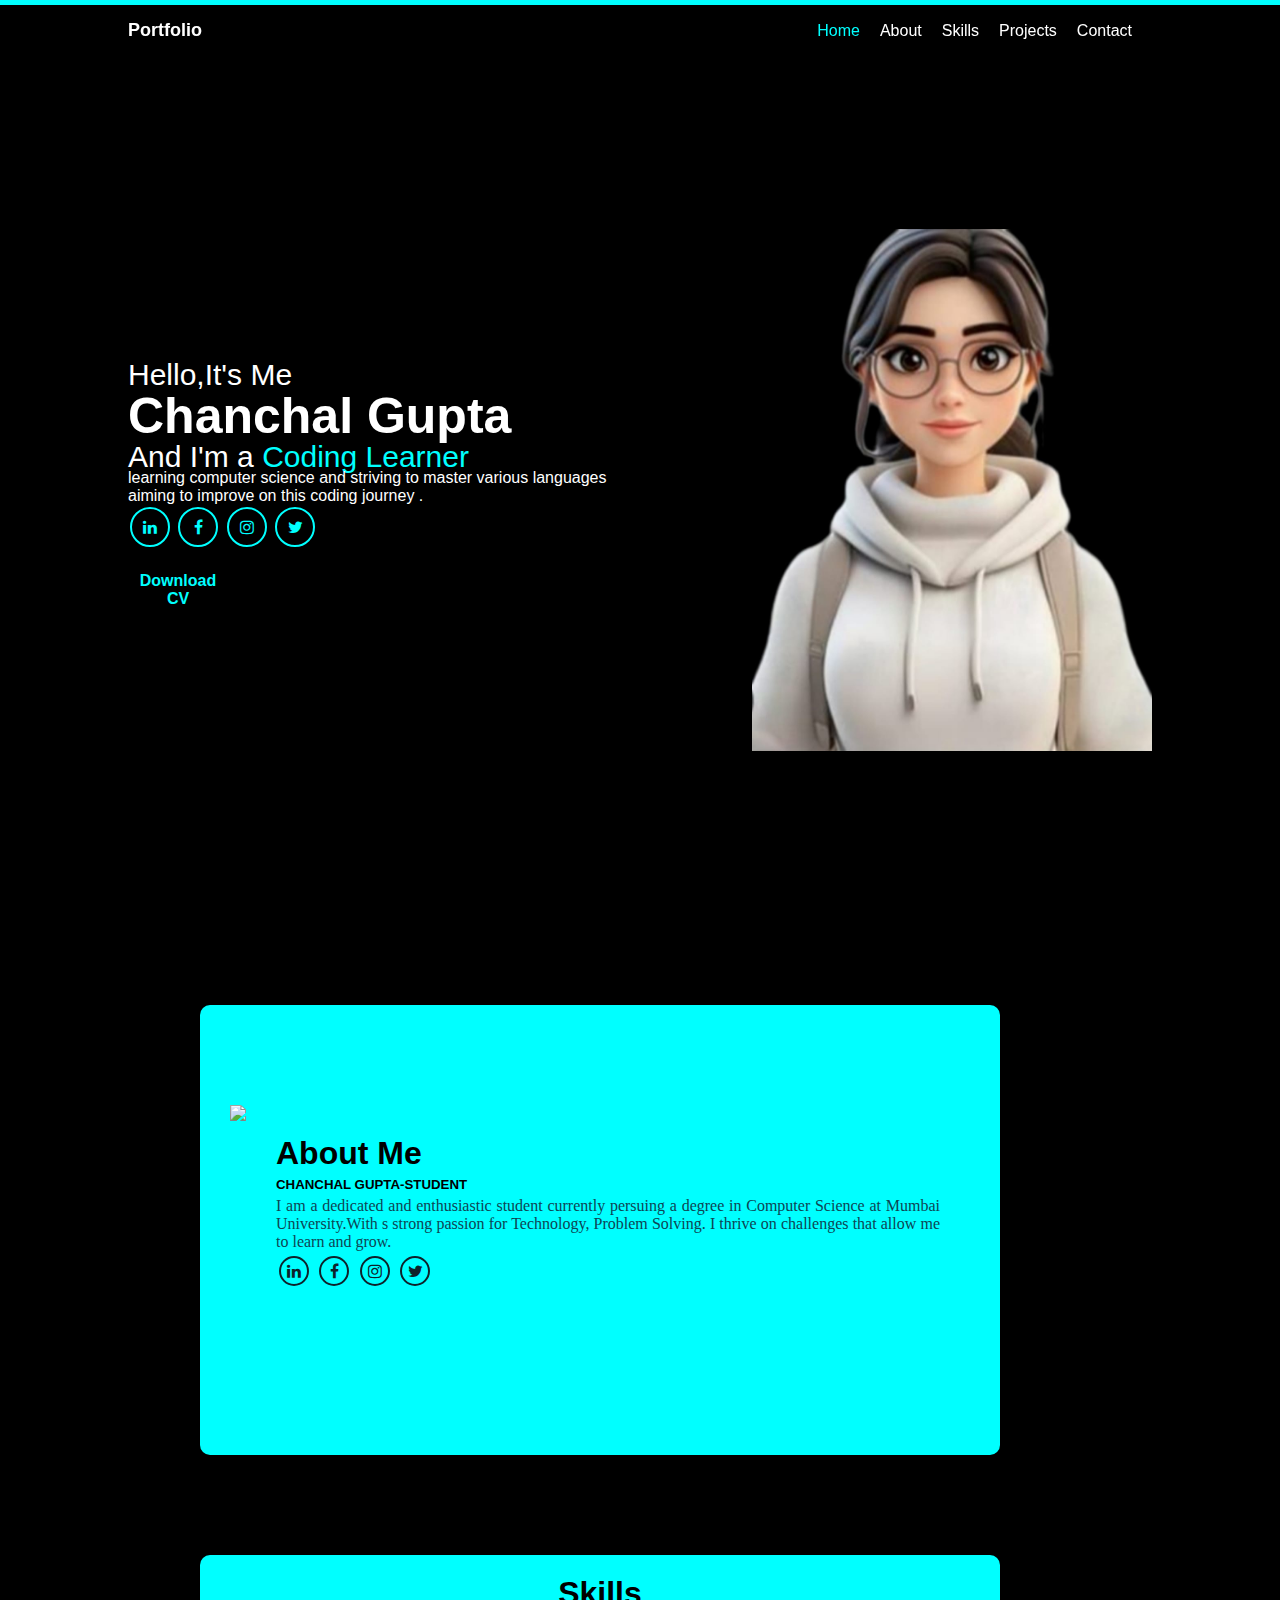
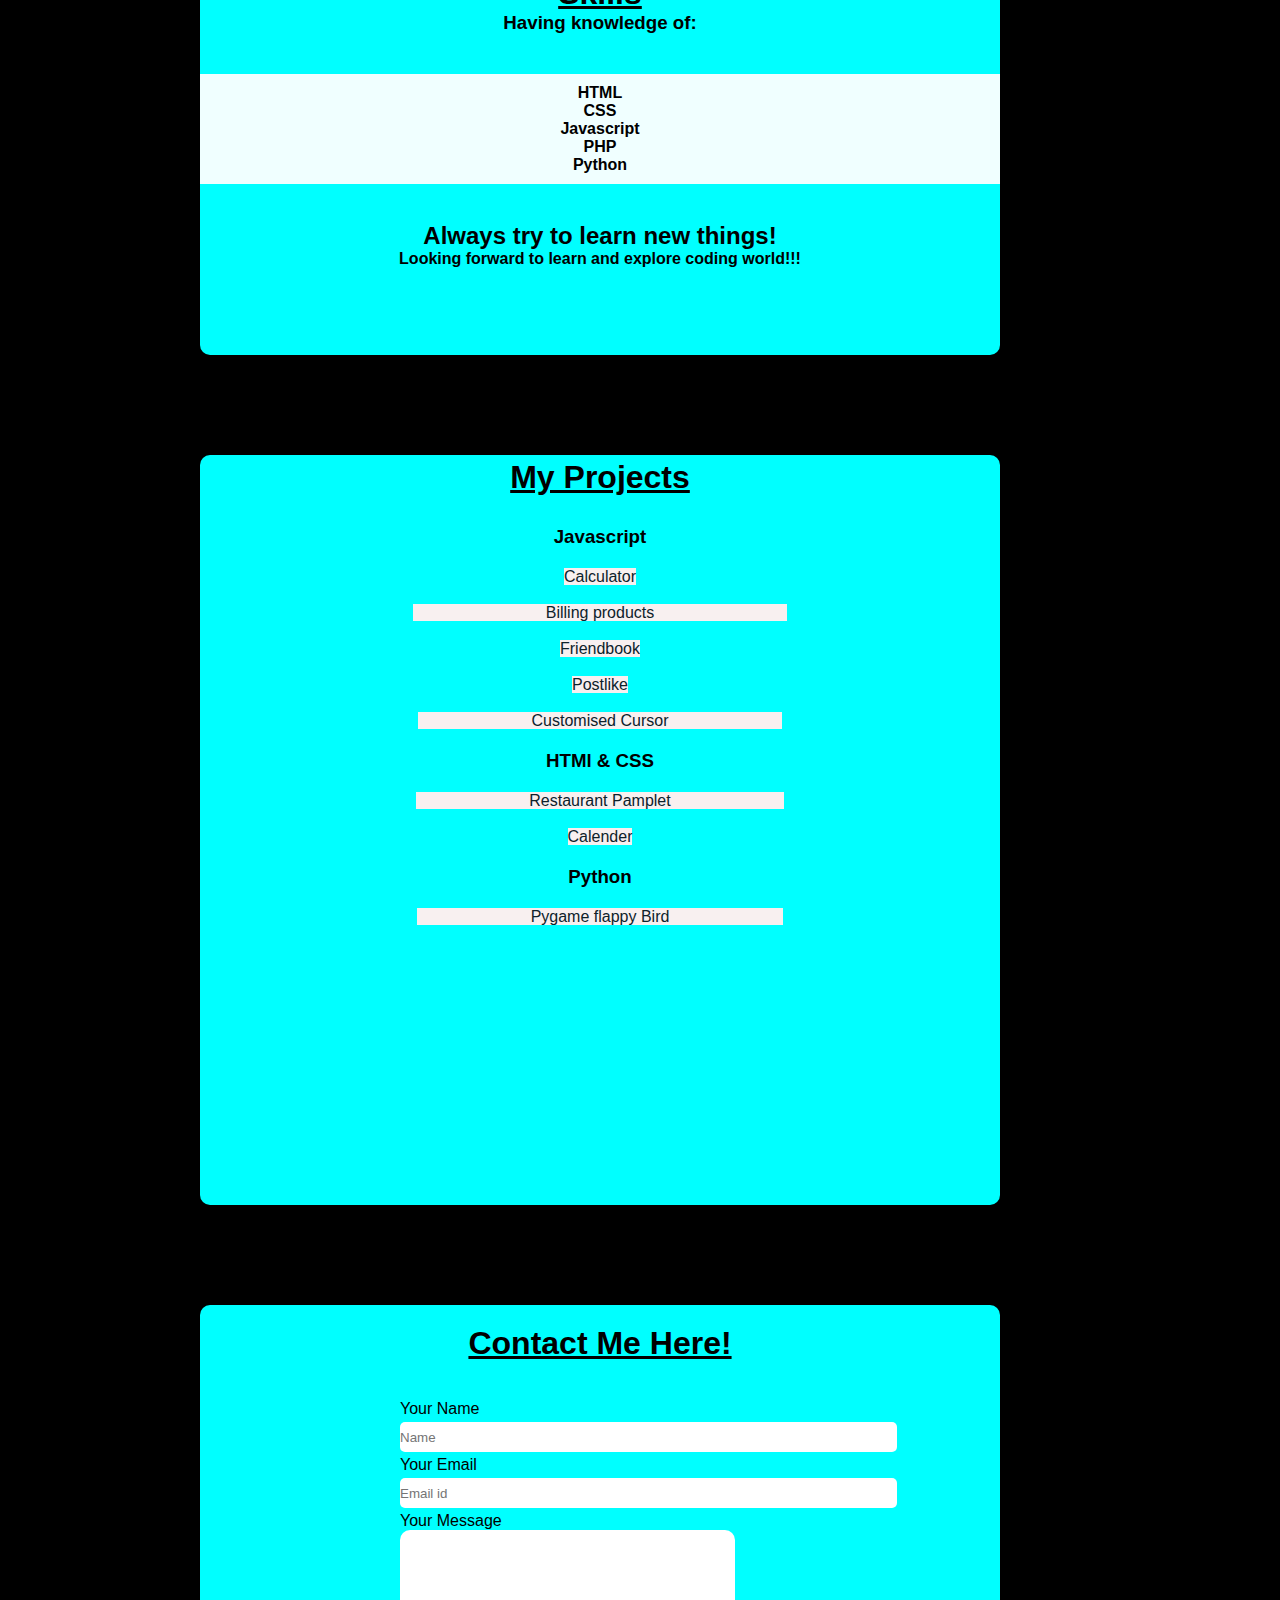
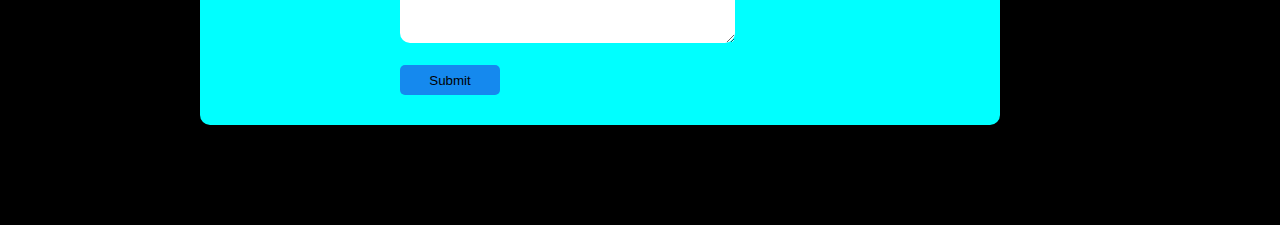
==== portfolio.html @ 6df9cac2 "Portfolio" ====
<html>

    <head>
        <link rel="stylesheet"  href="portfolio_sources/style.css">
        <link rel="stylesheet" href="https://cdnjs.cloudflare.com/ajax/libs/font-awesome/4.7.0/css/font-awesome.min.css">
    <title>Portfolio</title>
    </head>
<body>
   
    <div class="line"></div>
    <header class="header">
        <a href="#" class="logo">Portfolio</h2>
         <nav class="navbar"> 
           <a style="color: aqua;"href="#" style="--i:1"> Home</a>
           <a href="portfolio_sources/about.html" style="--i:2"> About</a>
           <a href="portfolio_sources/skills.html" style="--i:3">Skills</a>
           <a href="portfolio_sources/projects.html" style="--i:4">Projects</a>
           <a href="portfolio_sources/contact.html" style="--i:5"> Contact</a>
        </nav>
    </header>
    <section  id="home-section" class="home">
        <div class="home-content">
        <h3>Hello,It's Me</h3>
        <h1>Chanchal Gupta</h1>
        <h3>And I'm a <span style="color: aqua;">Coding Learner</span> </h3>
        <p> learning computer science and striving to master various languages <br>
     aiming to improve on this coding journey .</p>
      <div class="social-media">
        <a href="#" class="fa fa-linkedin"></a>
        <a href="#" class="fa fa-facebook"> </a>
        <a href="#" class="fa fa-instagram"></a>
        <a href="#" class="fa fa-twitter"></a>
      </div>
      <br>
      <a class="button" href="#">
        <span></span>
        <span></span>
        <span></span>
        <span></span>
        Download CV</a>
      </div>
      <div class="home-img">
        <img src="portfolio_sources/portfoloianime.jpeg" alt="portfolio" >
      </div>
    </section>
    <section class="about">
        
      <div class="img">
          <img src="portfolio.jpg" >
      </div>
      <div class="intro">
      <h1 >About Me</h1>
      <h5 style="padding: 5px 0;">CHANCHAL GUPTA-STUDENT</h5>
      <p>I am a dedicated and enthusiastic student currently persuing a degree in Computer Science
           at Mumbai University.With s strong passion for Technology, Problem Solving. I thrive on
            challenges that allow me to learn and grow.
      
      </p>
         <div class="social">
          <a href="#" class="fa fa-linkedin"></a>
          <a href="#" class="fa fa-facebook"> </a>
          <a href="#" class="fa fa-instagram"></a>
          <a href="#" class="fa fa-twitter"></a>
         </div>
      </div>
      </section>
  

  <section id="skills-section" class="skills">
  
  <h1>Skills</h1>
  <h3>Having knowledge of:</h3>
  <ul>
      <li>HTML</li>
      <li>CSS</li>
      <li>Javascript</li>
      <li>PHP</li>
      <li>Python</li>
  </ul>
  <h2 style="padding-top:1cm;">Always try to learn new things!</h2>
  <h4>Looking forward to learn and explore coding world!!!</h4>
  
</section>
<section id="projects-section" class="projects">
  
    <h1> My Projects</h1>

    <h3>Javascript</h3>
    <a href="portfolio_sources/calculator.html" >Calculator</a><br><br>
    <a style ="padding-left: 3.5cm;padding-right:3.5cm ;" href="portfolio_sources/onblur.html" >Billing products</a><br><br>
    <a href="portfolio_sources/freindtool.html">Friendbook</a><br><br>
    
    <a href="portfolio_sources/postlike.html">Postlike </a><br><br>
    <a style ="padding-left: 3cm;padding-right:3cm ;"href="portfolio_sources/cursor.html">Customised Cursor</a>
    
    <h3> HTMl & CSS</h3>
    
    <a style ="padding-left: 3cm;padding-right:3cm ;"  href="portfolio_sources/restaurent pamplet.html">Restaurant Pamplet </a><br><br>
    <a href="portfolio_sources/calender.html">Calender</a><br>
    
    <h3>Python</h3>
    
    <a style ="padding-left: 3cm;padding-right:3cm ;"  href="">Pygame flappy Bird</a>
    
    

</section>
<section id="contact-section" class="contact">
  
    <h1 style="text-align: center;
        padding:20px 0;">Contact Me Here!</h1> 
    <br>
    <form>
   <label for="fname">Your Name</label><br>
    <input type="text" id="name" size="60" placeholder="Name"><br>
   <label for="femail">Your Email</label><br>
    <input id="email" size="60" placeholder="Email id" ><br>
    <lable for="fmessage">Your Message</lable><br>
    <textarea  id="text" cols="40" rows="6" ></textarea><br><br>
    <input class="submit" type="submit">


    </form>
    <script src="script2.js" ></script>
</body>
</html>
---- portfolio_sources/style.css ----
*{
  margin:0;
  padding:0;
  box-sizing:border-box;

}

@keyframes slidedown {
  from {transform: translateY(100px);
  opacity:0;}
  to {transform:translateY(0);opacity:1;}
 }
@keyframes slideside{
  from{transform:translateX(100px);
  opacity:0;}
  to{transform:translateX(0px);
  opacity:1;}
}
@keyframes blur{
  from{opacity:1;}
  to{opacity:0;}
}
@keyframes bigger{
  from{font-size:smaller; font-weight: 400;}
  to{font-size:30px; font-weight: 700;}
}
@keyframes line1{
  from{transform:translateX(-35cm)}
  to{transform:translateX(0px)}
}

body
{background-color:black;
color: white;
border:2px;
border-radius:5px;
position:relative;
align-items: center;
justify-content: center ;

}


header
{
  position: fixed;
   width:100%;
   left:0;
   top:0;
   padding:20px 10%;
   display:flex;
   color: white;
   justify-content: space-between;
   align-items: center;
   z-index: 100;

}

.logo
{ color:white;font-size:large;
  font-weight: 700;
  font-family:Verdana, Geneva, Tahoma, sans-serif;
text-decoration: none;
animation: bigger 2s forwards;
}
.logo1{color:white;font-size:large;
  font-weight: 700;
  font-family:Verdana, Geneva, Tahoma, sans-serif;
text-decoration: none;}
.navbar1 a{
  color:white;
  top: 0;
  text-decoration:none;
  font-family: Helvetica,Arial,Georgia,Tahoma,Roboto;
  float: left;
  padding-left: 20px;
  transition: font-size 1s;
 
}
.navbar1 a:hover{color:aqua;
}
.navbar a
            { color:white;
              top: 0;
              text-decoration:none;
              font-family:Helvetica,Arial,Georgia,Tahoma,Roboto;
              float: left;
              padding-left: 20px;
              transition: font-size 1s;
              animation: slidedown .5s ease forwards;;
              animation-delay: calc(.2s*var(--i));
              
            }
            .navbar a:hover{color:aqua;
            font-size: 25px;}
           
             
.social-media a
             {  color:aqua;
              text-decoration: none;
              display: inline-flex;
              justify-content: center;
              align-items: center;
                height: 40px;
                width: 40px;
                border:2px solid aqua;
                border-radius: 50%;
                margin:2px;
                padding:4px;
                }  
               .social-media a:hover
               {
                background-color:aqua;
                color:rgb(14, 34, 43);
                box-shadow:0 0 5px aqua,
                           0 0 25px aqua,
                           0 0 50px aqua,
                           0 0 200px aqua;
                    }
.button
{background-color:black;
  color:aqua;
text-decoration: none;
text-align: center;
display:inline-block;
font-weight: bold;
width: 100px;
height:50px;

padding:5px;

}

.button:hover{background-color:aqua;
  color:rgb(14, 34, 43);
  box-shadow:0 0 5px aqua,
             0 0 25px aqua,
             0 0 50px aqua,
             0 0 200px aqua;
-webkit-box-reflect: below 1px linear-gradient(transparent,black);

            }



.home
    {position: relative;
     width: 100%;
     height:100vh;
     display:flex;
     font-family:'Segoe UI', Tahoma, Geneva, Verdana, sans-serif;
     justify-content: space-between;
     align-items: center;
     padding: 70px 10% 0;
     }
.home-content
               {max-width: 500px;}
.home-content h1{font-size: 50px;
                 font-weight: 700;
                margin:-3px 0;}
.home-content h3{font-size:30px ;
                  font-weight: 400;
                  margin: -5px 0;
                   animation-name:slideside;
                   animation-duration: 2s;
                   animation-timing-function: cubic-bezier(0.075, 0.82, 0.165, 1);
                   animation-direction: forward;
}
.home-img img 
               {width: 400px;
                border-width:2px;
                
                
                animation-name: blur;
                animation-duration: 2s;
                animation-timing-function: ease-in-out;
                
               }
.line {
  height: 5px;
  width:35cm;
  background-color: aqua;
  animation-name: line1;
  animation-duration: 2s;
  animation-iteration-count:1;
  animation-timing-function: ease-in;
  
  
}
.skills{
  height:400px;
  width:800px ;
  border-width: 2px;
  border-radius: 10px;
  background-color:aqua;
  color:black;
  margin:100px 200px;
  text-align: center;
  padding-top: 20px;
  font-family: 'Segoe UI', Tahoma, Geneva, Verdana, sans-serif;

  
}
.skills h1{text-decoration: underline;
}

.box{
  height: 55%;
  width:55%;
  display:flex;
}

.skills ul{
  font-weight: 700;
  border:2px;
  box-sizing:border-box;
  background-color:azure;
  
  margin-top: 40px;
  
  padding: 10px 0;
}
.projects
        {
            height:750px;
            width: 800px;
            border-width: 2px;
            border-radius: 10px;
            text-align: center;
            margin:100px 200px;
            padding-top: 4px;
            padding-bottom: 4px;
            background-color: aqua;
            color:black;
            justify-content: space-between;
            font-family: 'Segoe UI', Tahoma, Geneva, Verdana, sans-serif;
            position: relative;
        }
      
        
        .projects h1{
            padding-bottom: 10px;
            text-decoration: underline;
            text-wrap:initial;
            text-shadow: 1cm;
        }
        .projects h3{
            padding:20px;
        }
        
        
        

        
        
       .projects a{
            text-decoration: none;
           
             justify-content: space-between;
           
            font-family: Arial, Helvetica, sans-serif;
            background-color:rgb(248, 240, 240);
            color:rgb(14, 34, 43);
            
        }
        
        .projects a:hover{background-color:rgb(14, 34, 43) ;
        color:rgb(242, 240, 240);}
        .contact{
          height:420px;
          width: 800px;
          border-width: 2px;
          margin:100px 200px;
          border-radius: 10px;
          background-color:aqua;
          color:black;
          font-family: 'Segoe UI', Tahoma, Geneva, Verdana, sans-serif;
          }
          .contact form{
              padding-left: 200px;
          }
          .contact h1{
            text-decoration:underline;
          }
     
     .contact input{
      height:30px;
      margin:4px 0;
      
      border:none;
      border-radius:5px;
  
     }
     .contact textarea{
      height:3cm;
      border:none;
      
      border-radius: 10px;
      
     }
      .submit{
      color:black;
      background-color: rgb(21, 137, 238);
      width: 100px;
      height:40px;
      border:5px;
      
      transition-duration: 0.4s;
     }
     .submit:hover{color: rgb(21, 137, 238);
      background-color:pink;
      border-radius:30px;
      box-shadow: 0 12px 16px 0
      rgba(0,0,0,0,24),0 17px 50px 0
      rgba(0,0,0,0,19);
      
  }
  
  .about
        {
            height:450px;
            width: 800px;
            border-width: 2px;
            border-radius: 10px;
            text-align:justify;
            margin:100px 200px;
            padding: 100px 30px;
            
            background-color: aqua;
            color:black;
            justify-content:space-between;
            font-family: 'Segoe UI', Tahoma, Geneva, Verdana, sans-serif;
            display:flex;
            
        }
  .intro{
    padding: 30px 30px;
    
  }
  .intro p{font-family: serif;
    color:#0e4554 ;
  }
  .social a
  { color:rgb(14, 34, 43);
    text-decoration: none;
    display: inline-flex;
    justify-content: center;
    align-items: center;
      height: 30px;
      width: 30px;
      border:2px solid rgb(14, 34, 43);
      border-radius: 50%;
      margin:3px;
      margin-top: 5px;
      padding:2px;
      }  
     .social a:hover
     {background-color:rgb(14, 34, 43);
      color:aqua;  }
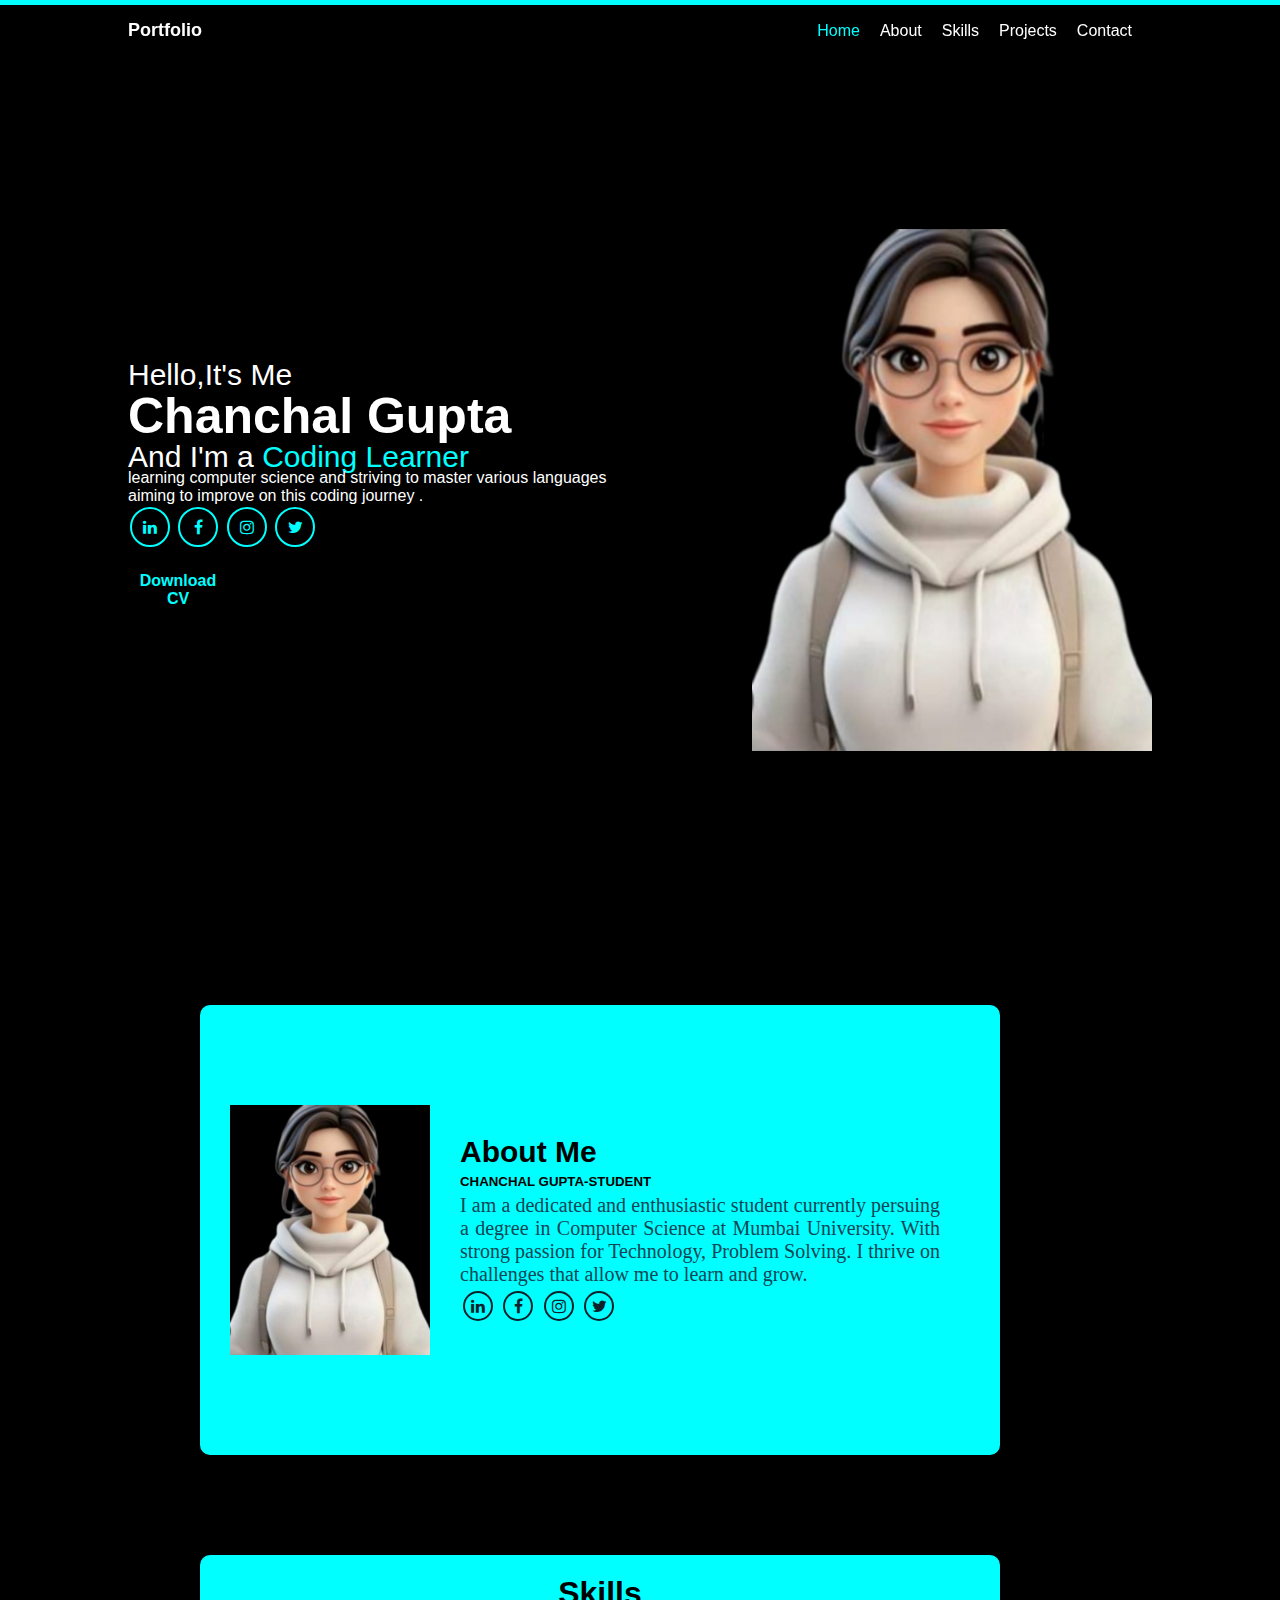
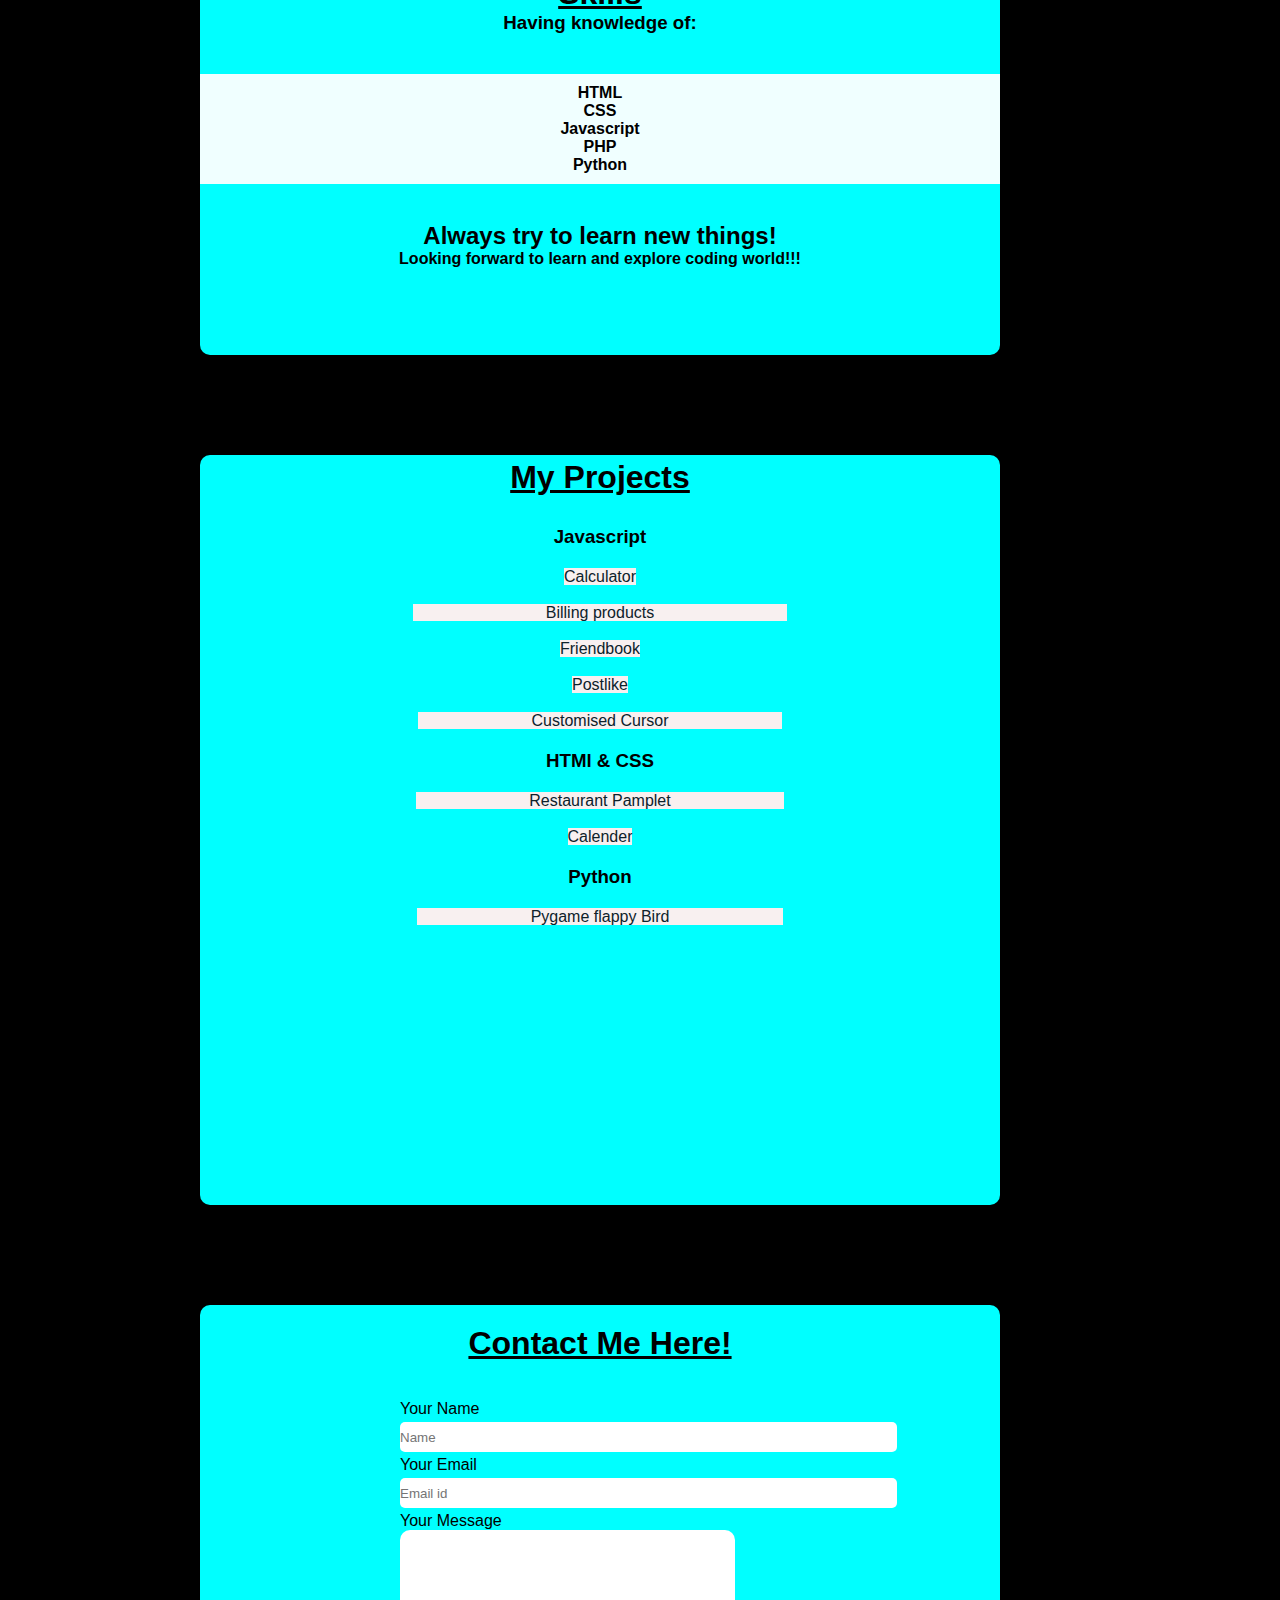
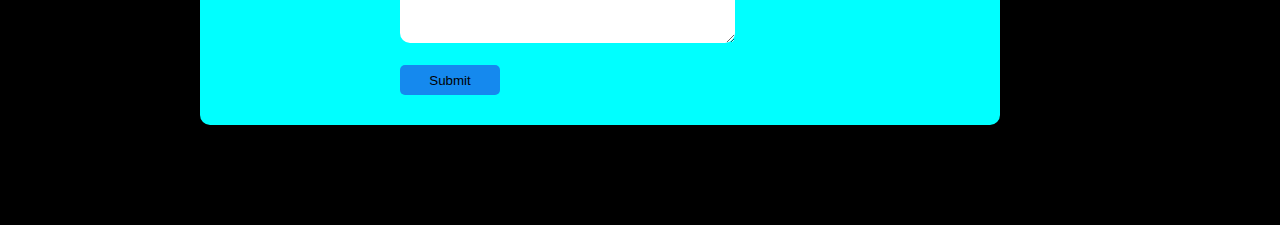
==== commit db84e654: "portfolio" ====
--- a/portfolio.html
+++ b/portfolio.html
@@ -26,13 +26,13 @@
         <p> learning computer science and striving to master various languages <br>
      aiming to improve on this coding journey .</p>
       <div class="social-media">
-        <a href="#" class="fa fa-linkedin"></a>
+        <a href="https://www.linkedin.com/in/chanchal-gupta-5b96a0345/overlay/about-this-profile/?lipi=urn%3Ali%3Apage%3Ad_flagship3_profile_view_base%3BB7PRuiHnTQeh8AwFo0edJw%3D%3D" class="fa fa-linkedin"></a>
         <a href="#" class="fa fa-facebook"> </a>
         <a href="#" class="fa fa-instagram"></a>
         <a href="#" class="fa fa-twitter"></a>
       </div>
       <br>
-      <a class="button" href="#">
+      <a class="button" href="file:///C:/Users/jg841/Downloads/Copy%20of%20My%20Resume%20.pdf">
         <span></span>
         <span></span>
         <span></span>
@@ -46,18 +46,18 @@
     <section class="about">
         
       <div class="img">
-          <img src="portfolio.jpg" >
+          <img style="height: 250px; width: 200px;" src="portfolio_sources/portfoloianime.jpeg" >
       </div>
       <div class="intro">
-      <h1 >About Me</h1>
+      <h1 style="font-size:30px">About Me</h1>
       <h5 style="padding: 5px 0;">CHANCHAL GUPTA-STUDENT</h5>
-      <p>I am a dedicated and enthusiastic student currently persuing a degree in Computer Science
-           at Mumbai University.With s strong passion for Technology, Problem Solving. I thrive on
+      <p style="font-size: 20px;">I am a dedicated and enthusiastic student currently persuing a degree in Computer Science
+           at Mumbai University. With strong passion for Technology, Problem Solving. I thrive on
             challenges that allow me to learn and grow.
       
       </p>
          <div class="social">
-          <a href="#" class="fa fa-linkedin"></a>
+          <a href="https://www.linkedin.com/in/chanchal-gupta-5b96a0345/overlay/about-this-profile/?lipi=urn%3Ali%3Apage%3Ad_flagship3_profile_view_base%3BB7PRuiHnTQeh8AwFo0edJw%3D%3D" class="fa fa-linkedin"></a>
           <a href="#" class="fa fa-facebook"> </a>
           <a href="#" class="fa fa-instagram"></a>
           <a href="#" class="fa fa-twitter"></a>
@@ -81,7 +81,7 @@
   <h4>Looking forward to learn and explore coding world!!!</h4>
   
 </section>
-<section id="projects-section" class="projects">
+  <section id="projects-section" class="projects">
   
     <h1> My Projects</h1>
 
--- a/portfolio_sources/style.css
+++ b/portfolio_sources/style.css
@@ -223,7 +223,7 @@
 .projects
         {
             height:750px;
-            width: 800px;
+           width: 800px;
             border-width: 2px;
             border-radius: 10px;
             text-align: center;
@@ -282,6 +282,8 @@
           .contact h1{
             text-decoration:underline;
           }
+
+        
      
      .contact input{
       height:30px;
